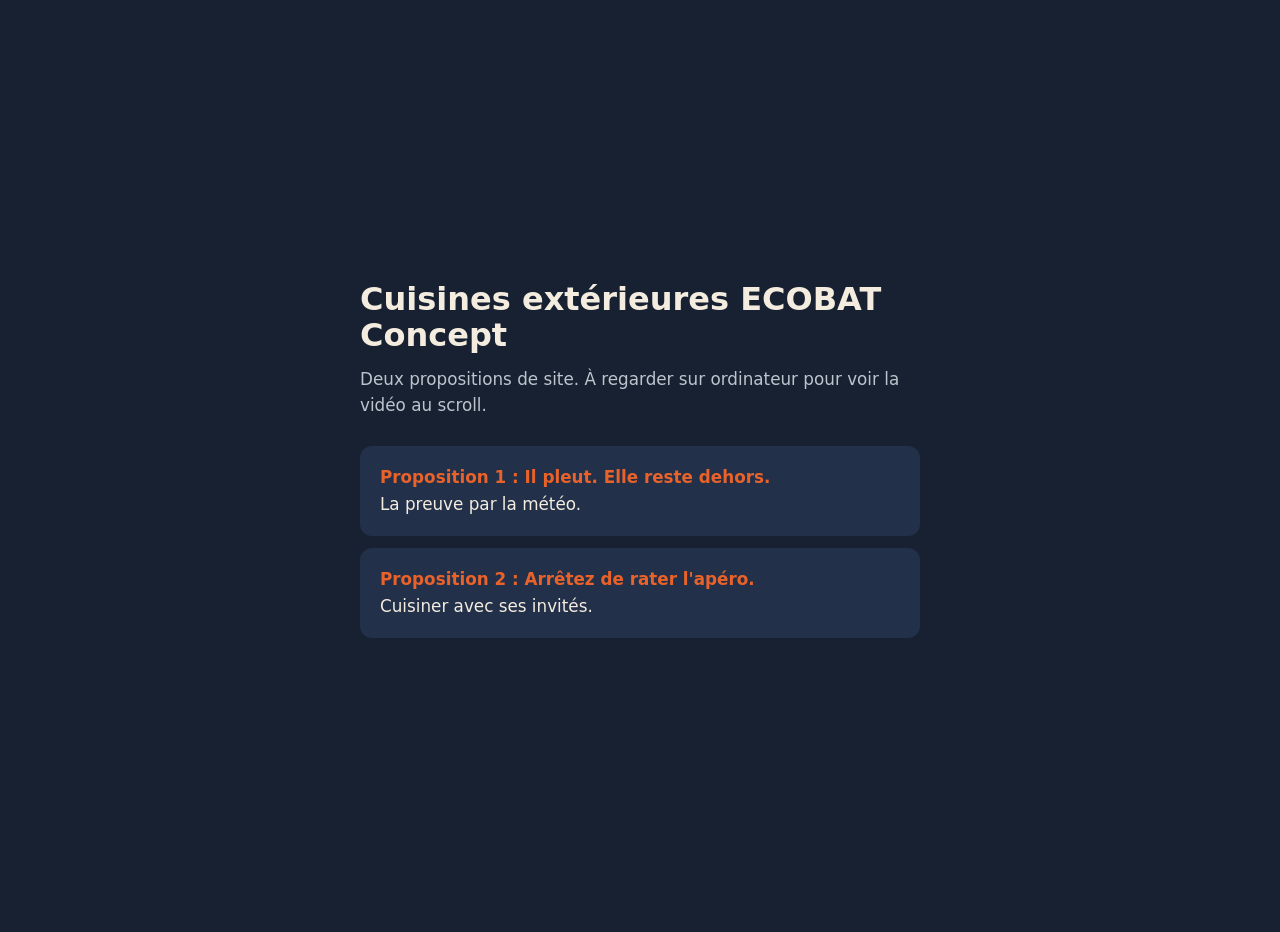
==== index.html @ 7aac6a2b "Deux propositions de site pour les cuisines extérieures ECOBAT Co-Authored-By: Claude Opus 5.5 <nore" ====
<!doctype html>
<html lang="fr">
<head>
<meta charset="utf-8">
<meta name="viewport" content="width=device-width,initial-scale=1">
<meta name="robots" content="noindex, nofollow">
<title>Propositions ECOBAT</title>
<style>
:root{--bg:#172131;--fg:#f3ecdf;--muted:#bcc4cd;--accent:#e8622a}
body{margin:0;min-height:100vh;display:grid;place-items:center;background:var(--bg);color:var(--fg);font:400 1.05rem/1.6 system-ui,sans-serif;padding:16px}
main{max-width:560px;width:100%}
h1{font-size:2rem;line-height:1.1;margin:0 0 .4em}
p{color:var(--muted);margin:0 0 1.6em}
a{display:block;padding:18px 20px;margin-bottom:12px;border-radius:12px;background:#22304a;color:var(--fg);text-decoration:none;transition:background .3s}
a:hover{background:#2b3c5c}
a b{display:block;color:var(--accent)}
</style>
</head>
<body>
<main>
<h1>Cuisines extérieures ECOBAT Concept</h1>
<p>Deux propositions de site. À regarder sur ordinateur pour voir la vidéo au scroll.</p>
<a href="pluie/"><b>Proposition 1 : Il pleut. Elle reste dehors.</b>La preuve par la météo.</a>
<a href="apero/"><b>Proposition 2 : Arrêtez de rater l'apéro.</b>Cuisiner avec ses invités.</a>
</main>
</body>
</html>
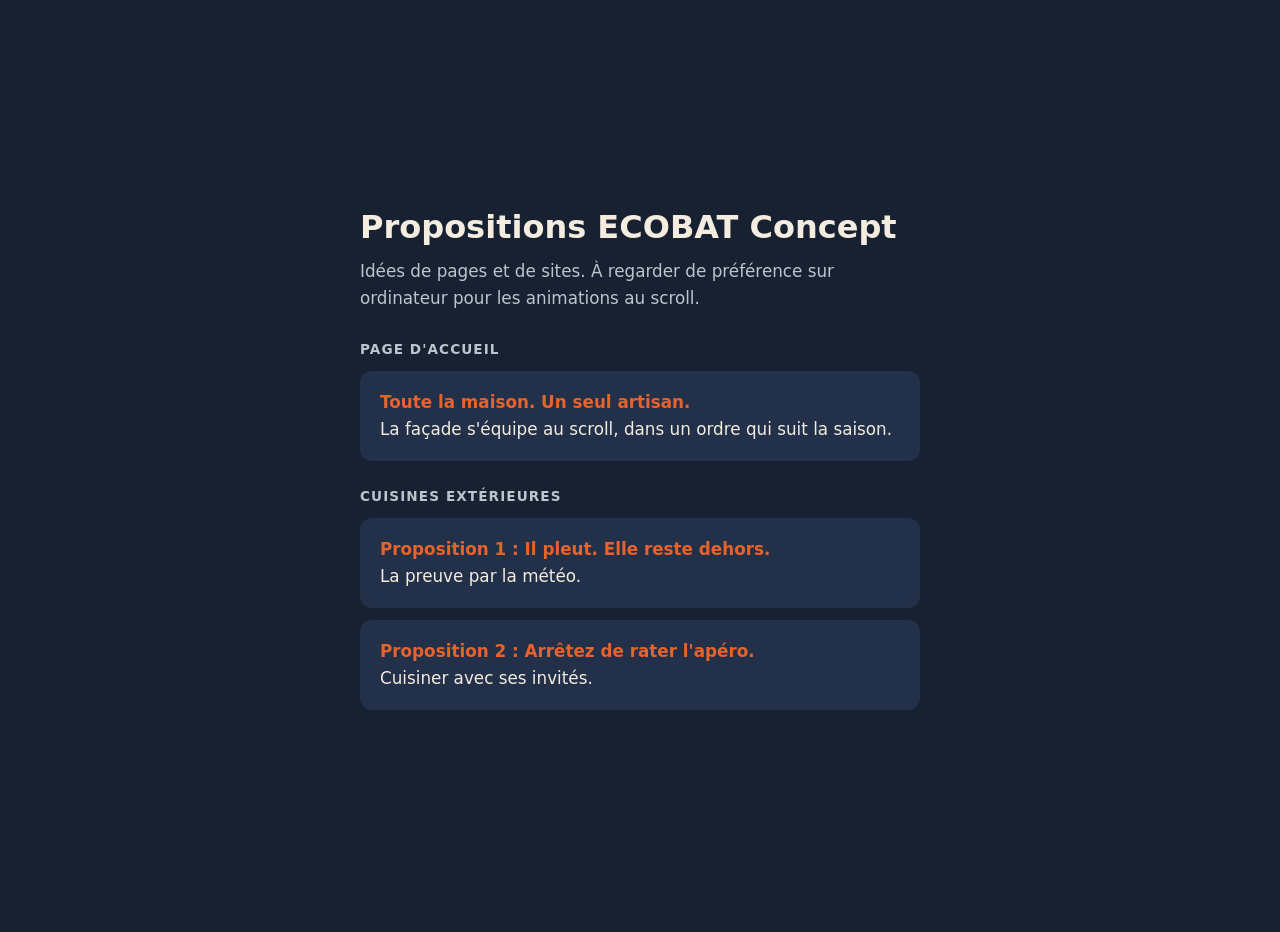
==== commit 9ba2a512: "Ajoute la proposition de page d'accueil animée au scroll Co-Authored-By: Claude Opus 5.5 <noreply@an" ====
--- a/index.html
+++ b/index.html
@@ -14,12 +14,16 @@
 a{display:block;padding:18px 20px;margin-bottom:12px;border-radius:12px;background:#22304a;color:var(--fg);text-decoration:none;transition:background .3s}
 a:hover{background:#2b3c5c}
 a b{display:block;color:var(--accent)}
+h2{font-size:.85rem;letter-spacing:.08em;text-transform:uppercase;color:var(--muted);margin:1.8em 0 .8em}
 </style>
 </head>
 <body>
 <main>
-<h1>Cuisines extérieures ECOBAT Concept</h1>
-<p>Deux propositions de site. À regarder sur ordinateur pour voir la vidéo au scroll.</p>
+<h1>Propositions ECOBAT Concept</h1>
+<p>Idées de pages et de sites. À regarder de préférence sur ordinateur pour les animations au scroll.</p>
+<h2>Page d'accueil</h2>
+<a href="accueil/"><b>Toute la maison. Un seul artisan.</b>La façade s'équipe au scroll, dans un ordre qui suit la saison.</a>
+<h2>Cuisines extérieures</h2>
 <a href="pluie/"><b>Proposition 1 : Il pleut. Elle reste dehors.</b>La preuve par la météo.</a>
 <a href="apero/"><b>Proposition 2 : Arrêtez de rater l'apéro.</b>Cuisiner avec ses invités.</a>
 </main>
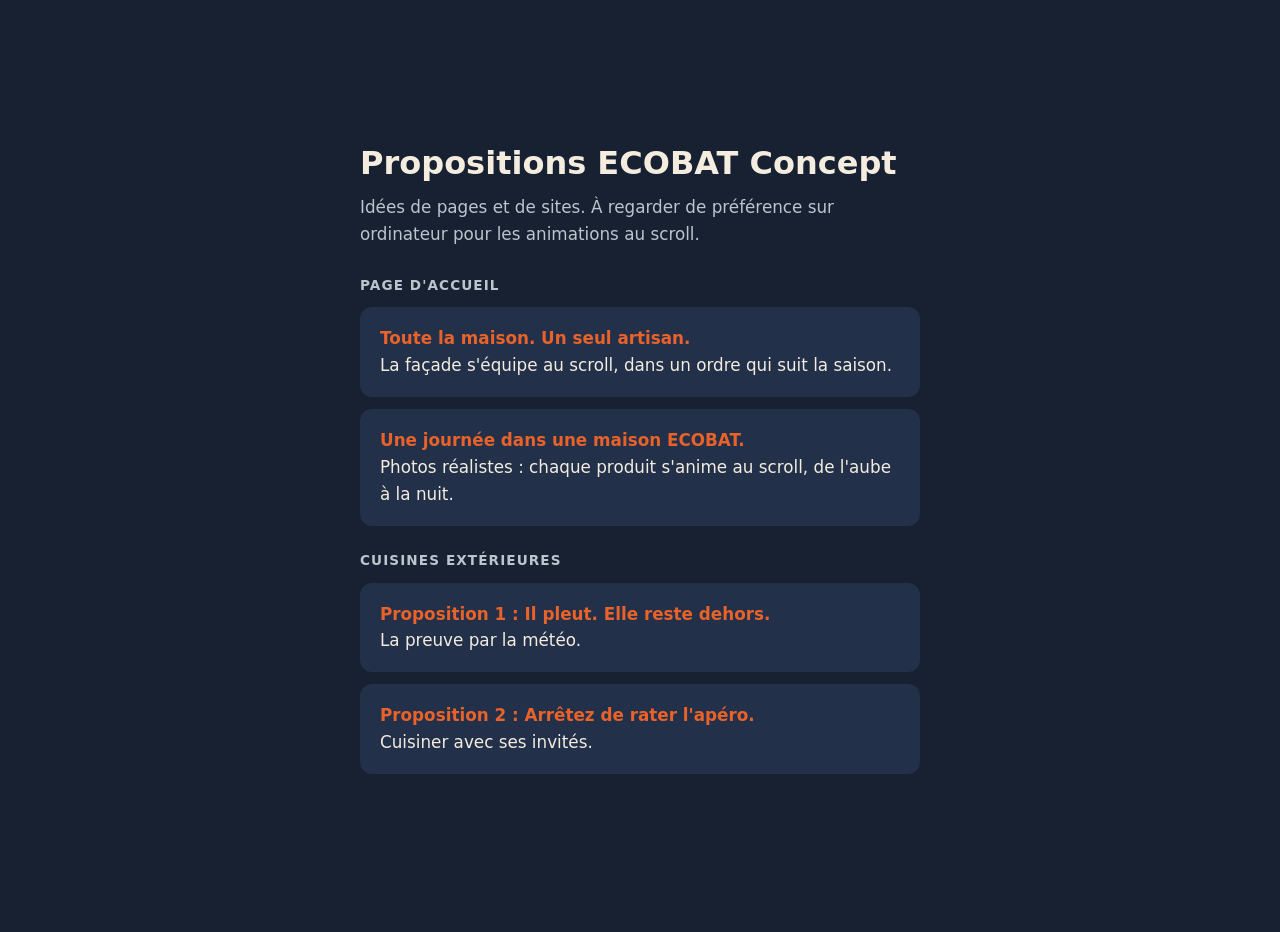
==== commit ce8faf23: "Ajoute la proposition « Une journée dans une maison ECOBAT » (photos réalistes) Co-Authored-By: Clau" ====
--- a/index.html
+++ b/index.html
@@ -23,6 +23,7 @@
 <p>Idées de pages et de sites. À regarder de préférence sur ordinateur pour les animations au scroll.</p>
 <h2>Page d'accueil</h2>
 <a href="accueil/"><b>Toute la maison. Un seul artisan.</b>La façade s'équipe au scroll, dans un ordre qui suit la saison.</a>
+<a href="maison/"><b>Une journée dans une maison ECOBAT.</b>Photos réalistes : chaque produit s'anime au scroll, de l'aube à la nuit.</a>
 <h2>Cuisines extérieures</h2>
 <a href="pluie/"><b>Proposition 1 : Il pleut. Elle reste dehors.</b>La preuve par la météo.</a>
 <a href="apero/"><b>Proposition 2 : Arrêtez de rater l'apéro.</b>Cuisiner avec ses invités.</a>
